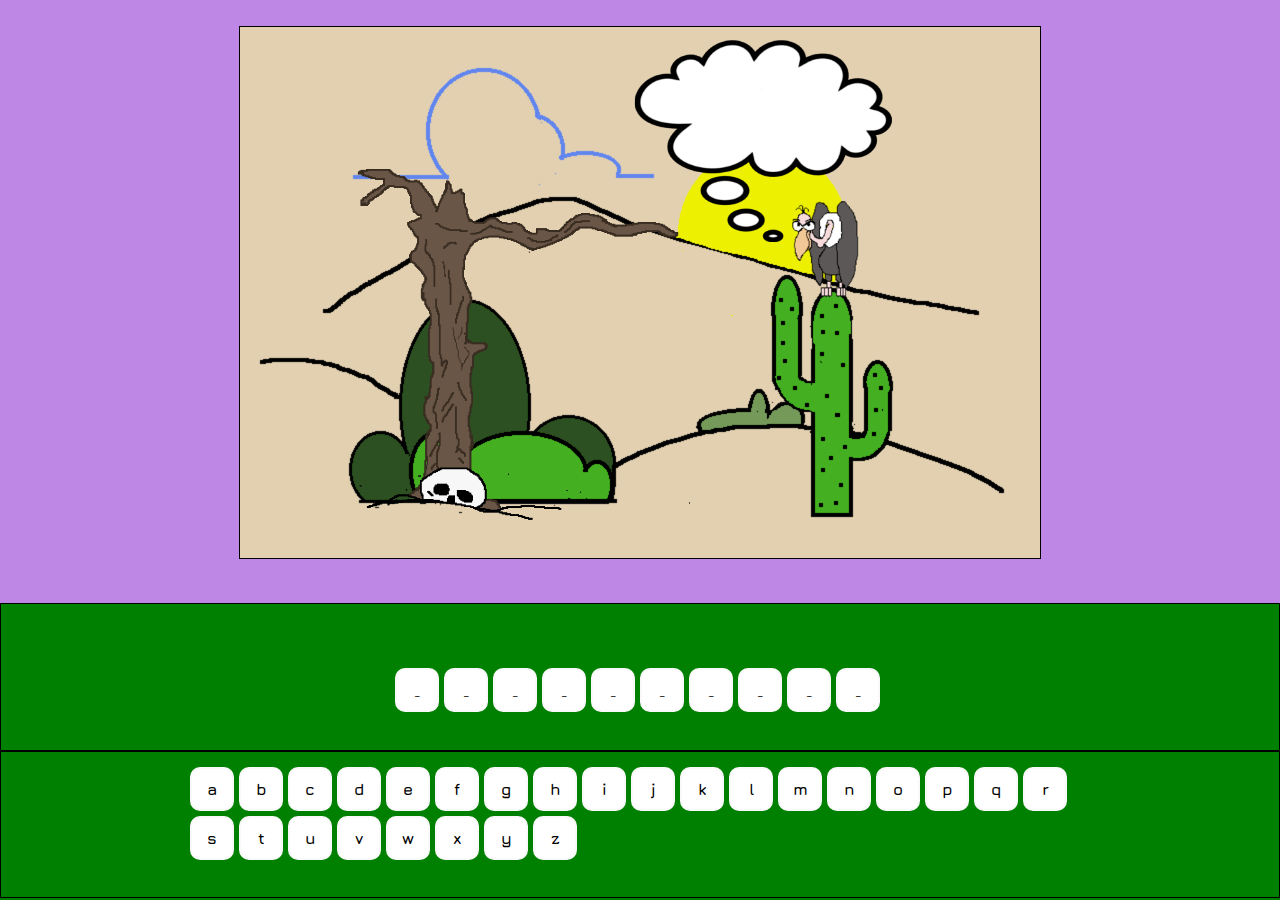
==== juego.html @ 82231e70 "se agrego pagina donde muestra las palabras guardadas" ====
<!DOCTYPE html>
<html lang="es">  
	<head>    
		<title>Hangman</title>    
		<meta charset="UTF-8">
		<link rel="stylesheet" href="css/reset.css">
		<link href="https://fonts.googleapis.com/css2?family=Jura:wght@500&display=swap" rel="stylesheet">
		<link rel="stylesheet" href="css/style.css">
	</head>  
	<body>
		<div class="div-master">
		
			<div class="div-canvas">
				<canvas id="screen" width="800" height="525"></canvas>
			</div>

			<div class="div-teclado">
				<div class="div-visor">
				</div>
				<div class="div-teclas">
				</div>
			</div>
		</div>
		
		<footer>
		</footer>
		
		<script src="js/game.js"></script>
		<script src="js/teclado.js"></script>
	</body>
</html>
---- css/style.css ----
.buitre {
	height: 256px;
	width: 160px;
	background-image: url(../img/buitre.png);
	margin: 0 auto;
	animation: ave 1s steps(3) infinite;
}

@keyframes ave{
	0% {
		zoom:0.4;
		background-position: 0px;
	}
	
 	100% {
		zoom:0.4;
		background-position: -1200px;
	}
}

.hangman {
	height: 800px;
	width: 480px;
	background-image: url(../img/hangman.png);
	margin: 0 auto;
	animation: man 10s steps(14) infinite;
}

@keyframes man{
	0% {
		/* zoom:0.4; */
		background-position: 0px;
	}
	
 	100% {
		/* zoom:0.4; */
		background-position: -6720px;
	}
}

/* ----------------------------------- */
html {
	height:100%;
	width: 100%;
}

body {
	font-size: 1em;
	font-family: 'Jura', sans-serif;
	line-height: 1.5em;
	height:100%;
	width: 100%;
}

.div-master {
	background: #BE86E5;
	height: 100%;
	display: grid;
	row-gap: 2%;
	grid-template-rows: 65% 33%;
}

.div-canvas {
	padding: 0;
    margin: auto;
	border: 1px solid black;
	background: #E2D0B1;
	background-image: url(../img/fondo.png);
}

.div-teclado {
	height:100%;
	background: green;
	row-gap: 10%;
    grid-template-rows: 45% 45%;
	justify-content: center;
	align-items: center;
}

.div-visor {
	height: 49%;
	border: 1px solid black;
}

.div-teclas {
	height: 49%;
	border: 1px solid black;
}

#alfabeto {
	margin:15px auto;
	padding:0;
	max-width:900px;
}


#alfabeto li {
  /* display: inline-block; */
  float: left;
  margin: 0 5px 5px 0;
  width: 40px;
  height: 40px;
  line-height: 40px;
  text-align: center;
  background: #fff;
  border: 2px solid #f9f9f9;
  border-radius: 10px;
}


#alfabeto li:hover {
   position: relative;
   top: 1px;
   left: 1px;
   border-color: #e5e5e5;
   cursor: pointer;
}

#espacios {
	display: flex;
	margin-top: 5%;
	justify-content: center;
	align-items: center;
}

#espacios li {
  float: left;
  margin: 0 5px 5px 0;
  width: 40px;
  height: 40px;
  line-height: 40px;
  text-align: center;
  background: #fff;
  border: 2px solid #f9f9f9;
  border-radius: 10px;
}
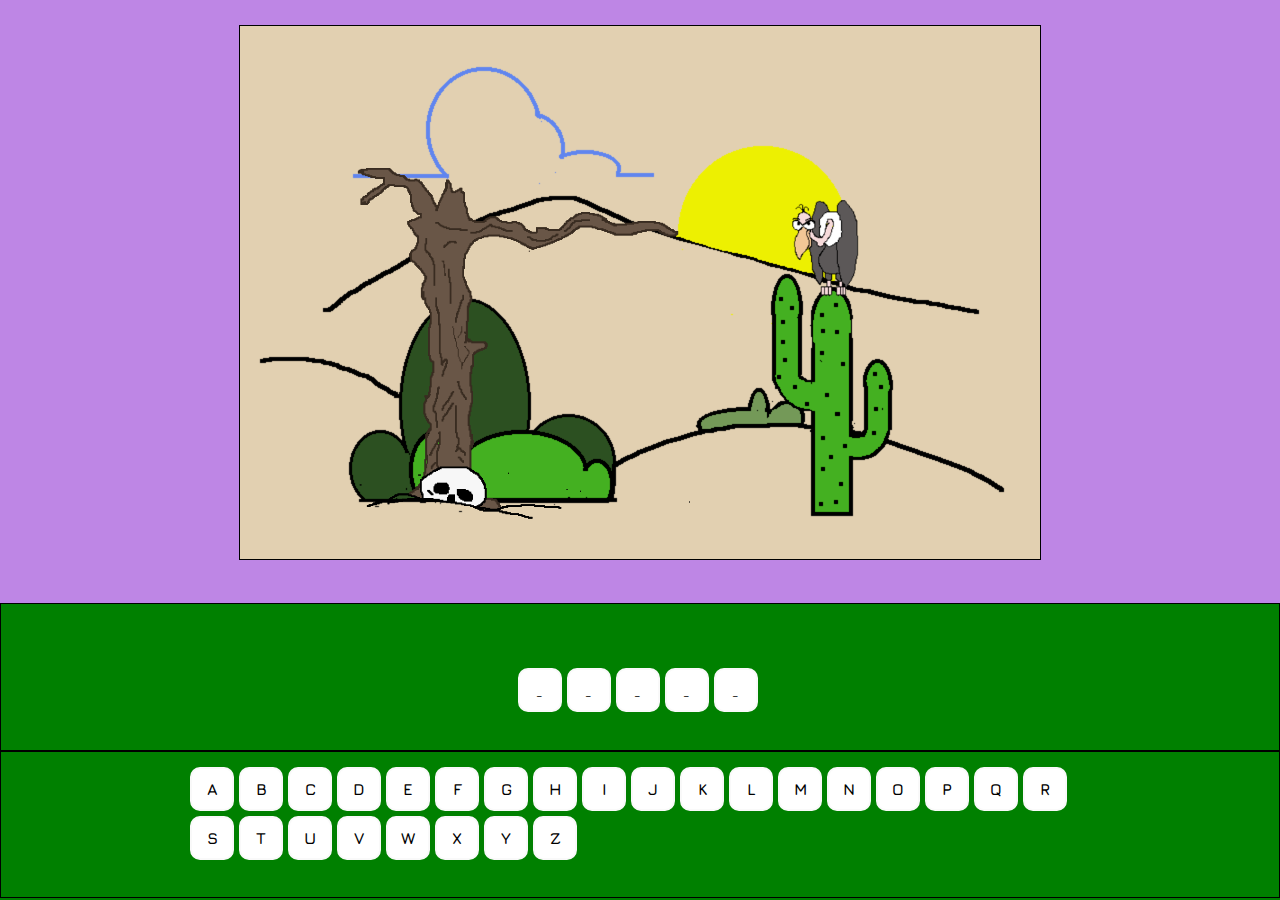
==== commit 0bcbbc5c: "se esta validando si aciertas o pierdes el juego" ====
--- a/juego.html
+++ b/juego.html
@@ -5,6 +5,7 @@
 		<meta charset="UTF-8">
 		<link rel="stylesheet" href="css/reset.css">
 		<link href="https://fonts.googleapis.com/css2?family=Jura:wght@500&display=swap" rel="stylesheet">
+		<link href="https://fonts.googleapis.com/css2?family=Henny+Penny&display=swap" rel="stylesheet">
 		<link rel="stylesheet" href="css/style.css">
 	</head>  
 	<body>
--- a/css/style.css
+++ b/css/style.css
@@ -46,7 +46,8 @@
 
 body {
 	font-size: 1em;
-	font-family: 'Jura', sans-serif;
+	
+	
 	line-height: 1.5em;
 	height:100%;
 	width: 100%;
@@ -61,6 +62,7 @@
 }
 
 .div-canvas {
+	font-family: 'Henny Penny', cursive;
 	padding: 0;
     margin: auto;
 	border: 1px solid black;
@@ -69,6 +71,7 @@
 }
 
 .div-teclado {
+	font-family: 'Jura', sans-serif;
 	height:100%;
 	background: green;
 	row-gap: 10%;
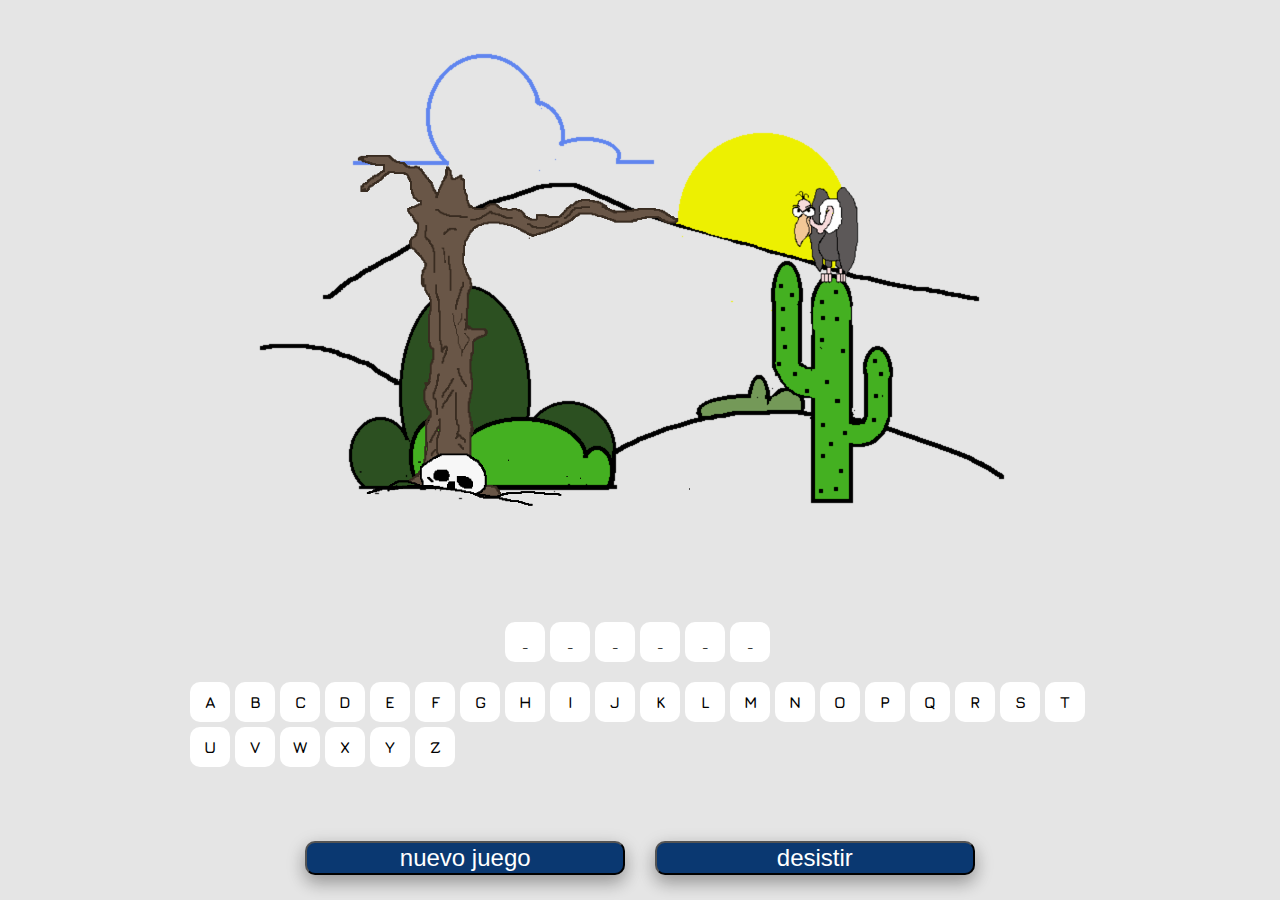
==== commit 02fa1523: "se ha compleato el 90% se deben condicionar los mjs de salida" ====
--- a/juego.html
+++ b/juego.html
@@ -21,11 +21,14 @@
 				<div class="div-teclas">
 				</div>
 			</div>
+
+			<div class="div-btn">
+				<a href="juego.html">
+				<button class="btn">nuevo juego</button></a>
+				<a href="index.html">
+				<button class="btn">desistir</button></a>
+			</div>			
 		</div>
-		
-		<footer>
-		</footer>
-		
 		<script src="js/game.js"></script>
 		<script src="js/teclado.js"></script>
 	</body>
--- a/css/style.css
+++ b/css/style.css
@@ -1,44 +1,3 @@
-.buitre {
-	height: 256px;
-	width: 160px;
-	background-image: url(../img/buitre.png);
-	margin: 0 auto;
-	animation: ave 1s steps(3) infinite;
-}
-
-@keyframes ave{
-	0% {
-		zoom:0.4;
-		background-position: 0px;
-	}
-	
- 	100% {
-		zoom:0.4;
-		background-position: -1200px;
-	}
-}
-
-.hangman {
-	height: 800px;
-	width: 480px;
-	background-image: url(../img/hangman.png);
-	margin: 0 auto;
-	animation: man 10s steps(14) infinite;
-}
-
-@keyframes man{
-	0% {
-		/* zoom:0.4; */
-		background-position: 0px;
-	}
-	
- 	100% {
-		/* zoom:0.4; */
-		background-position: -6720px;
-	}
-}
-
-/* ----------------------------------- */
 html {
 	height:100%;
 	width: 100%;
@@ -46,48 +5,42 @@
 
 body {
 	font-size: 1em;
-	
-	
 	line-height: 1.5em;
 	height:100%;
 	width: 100%;
 }
 
 .div-master {
-	background: #BE86E5;
+	background: #E5E5E5;
 	height: 100%;
 	display: grid;
-	row-gap: 2%;
-	grid-template-rows: 65% 33%;
+	grid-template-rows: 62% 30% 8%;
 }
 
 .div-canvas {
 	font-family: 'Henny Penny', cursive;
 	padding: 0;
     margin: auto;
-	border: 1px solid black;
-	background: #E2D0B1;
 	background-image: url(../img/fondo.png);
 }
 
 .div-teclado {
 	font-family: 'Jura', sans-serif;
-	height:100%;
-	background: green;
-	row-gap: 10%;
-    grid-template-rows: 45% 45%;
+	height:80%;
 	justify-content: center;
 	align-items: center;
 }
 
+.div-btn {
+	text-align: center;
+}
+
 .div-visor {
-	height: 49%;
-	border: 1px solid black;
+	
 }
 
 .div-teclas {
-	height: 49%;
-	border: 1px solid black;
+	
 }
 
 #alfabeto {
@@ -96,9 +49,7 @@
 	max-width:900px;
 }
 
-
 #alfabeto li {
-  /* display: inline-block; */
   float: left;
   margin: 0 5px 5px 0;
   width: 40px;
@@ -106,10 +57,8 @@
   line-height: 40px;
   text-align: center;
   background: #fff;
-  border: 2px solid #f9f9f9;
   border-radius: 10px;
 }
-
 
 #alfabeto li:hover {
    position: relative;
@@ -134,8 +83,29 @@
   line-height: 40px;
   text-align: center;
   background: #fff;
-  border: 2px solid #f9f9f9;
   border-radius: 10px;
+}
+
+.btn {
+	margin: 1%;
+	font-family: 'Russo One', sans-serif;
+	font-size: 1.5em;
+	text-align: center;
+	border-radius: 10px;
+	background: #0A3871;
+	width: 25%;
+	color: white;
+	cursor: pointer;
+	background-color: #0A3871;
+	box-shadow: 0 8px 16px 0 rgba(0,0,0,0.2), 0 6px 20px 0 rgba(0,0,0,0.19);
+}
+
+.btn:hover {
+   position: relative;
+   top: 2px;
+   left: 2px;
+   border-color: #0A3871;
+   cursor: pointer;
 }
 
 
@@ -143,5 +113,3 @@
 
 
 
-
-
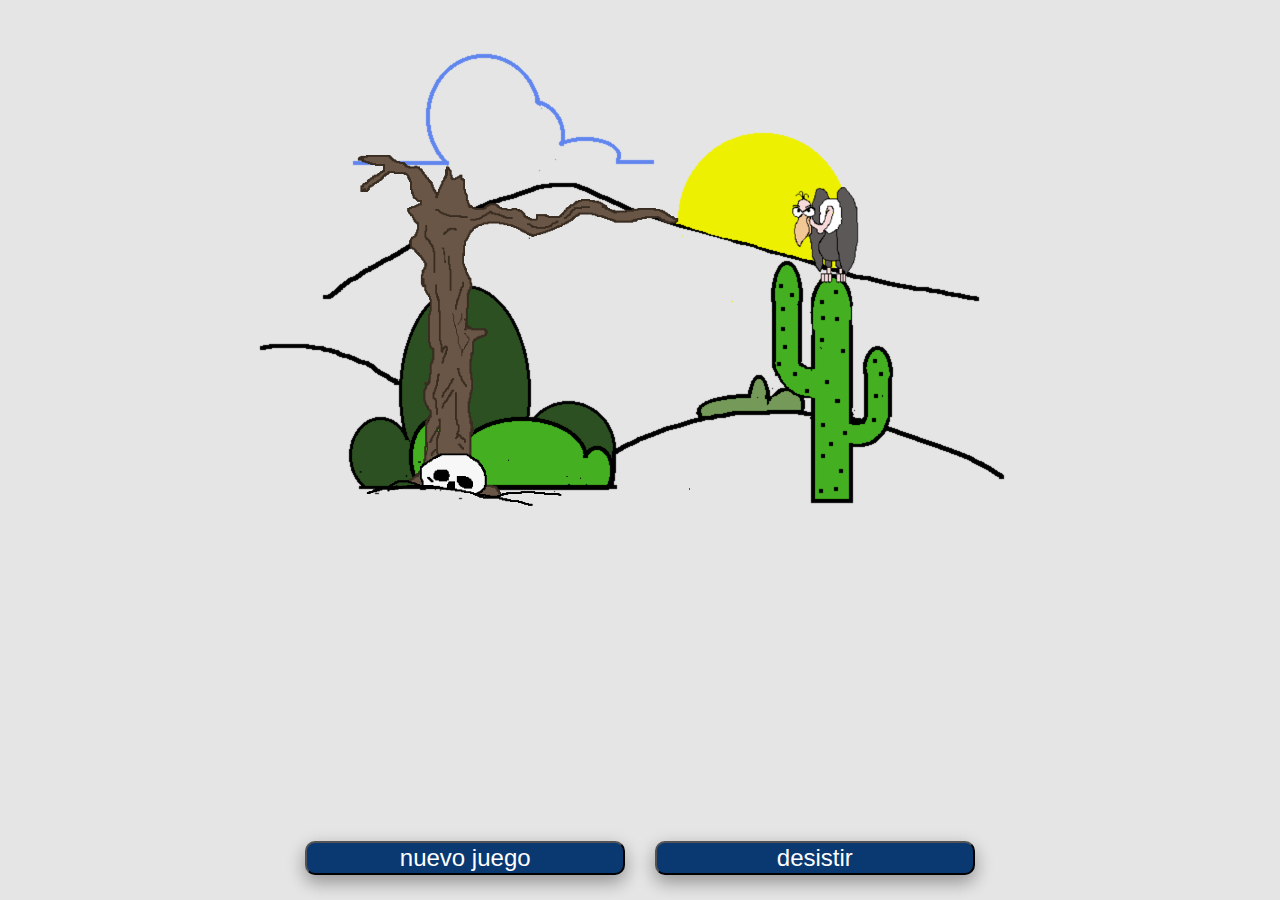
==== commit f1bb2ee8: "se completo el juego en modo escritorio" ====
--- a/juego.html
+++ b/juego.html
@@ -6,7 +6,7 @@
 		<link rel="stylesheet" href="css/reset.css">
 		<link href="https://fonts.googleapis.com/css2?family=Jura:wght@500&display=swap" rel="stylesheet">
 		<link href="https://fonts.googleapis.com/css2?family=Henny+Penny&display=swap" rel="stylesheet">
-		<link rel="stylesheet" href="css/style.css">
+		<link rel="stylesheet" href="css/teclado.css">
 	</head>  
 	<body>
 		<div class="div-master">
@@ -29,7 +29,9 @@
 				<button class="btn">desistir</button></a>
 			</div>			
 		</div>
+		
+		<script src="js/teclado.js"></script>
 		<script src="js/game.js"></script>
-		<script src="js/teclado.js"></script>
+		
 	</body>
 </html> --- a/css/teclado.css
+++ b/css/teclado.css
@@ -0,0 +1,115 @@
+html {
+	height:100%;
+	width: 100%;
+}
+
+body {
+	font-size: 1em;
+	line-height: 1.5em;
+	height:100%;
+	width: 100%;
+}
+
+.div-master {
+	background: #E5E5E5;
+	height: 100%;
+	display: grid;
+	grid-template-rows: 62% 30% 8%;
+}
+
+.div-canvas {
+	font-family: 'Henny Penny', cursive;
+	padding: 0;
+    margin: auto;
+	background-image: url(../img/fondo.png);
+}
+
+.div-teclado {
+	font-family: 'Jura', sans-serif;
+	height:80%;
+	justify-content: center;
+	align-items: center;
+}
+
+.div-btn {
+	text-align: center;
+}
+
+.div-visor {
+	
+}
+
+.div-teclas {
+	
+}
+
+#alfabeto {
+	margin:15px auto;
+	padding:0;
+	max-width:900px;
+}
+
+#alfabeto li {
+  float: left;
+  margin: 0 5px 5px 0;
+  width: 40px;
+  height: 40px;
+  line-height: 40px;
+  text-align: center;
+  background: #fff;
+  border-radius: 10px;
+}
+
+#alfabeto li:hover {
+   position: relative;
+   top: 1px;
+   left: 1px;
+   border-color: #e5e5e5;
+   cursor: pointer;
+}
+
+#espacios {
+	display: flex;
+	margin-top: 5%;
+	justify-content: center;
+	align-items: center;
+}
+
+#espacios li {
+  float: left;
+  margin: 0 5px 5px 0;
+  width: 40px;
+  height: 40px;
+  line-height: 40px;
+  text-align: center;
+  background: #FFC133;
+  border-radius: 10px;
+}
+
+.btn {
+	margin: 1%;
+	font-family: 'Russo One', sans-serif;
+	font-size: 1.5em;
+	text-align: center;
+	border-radius: 10px;
+	background: #0A3871;
+	width: 25%;
+	color: white;
+	cursor: pointer;
+	background-color: #0A3871;
+	box-shadow: 0 8px 16px 0 rgba(0,0,0,0.2), 0 6px 20px 0 rgba(0,0,0,0.19);
+}
+
+.btn:hover {
+   position: relative;
+   top: 2px;
+   left: 2px;
+   border-color: #0A3871;
+   cursor: pointer;
+}
+
+
+
+
+
+
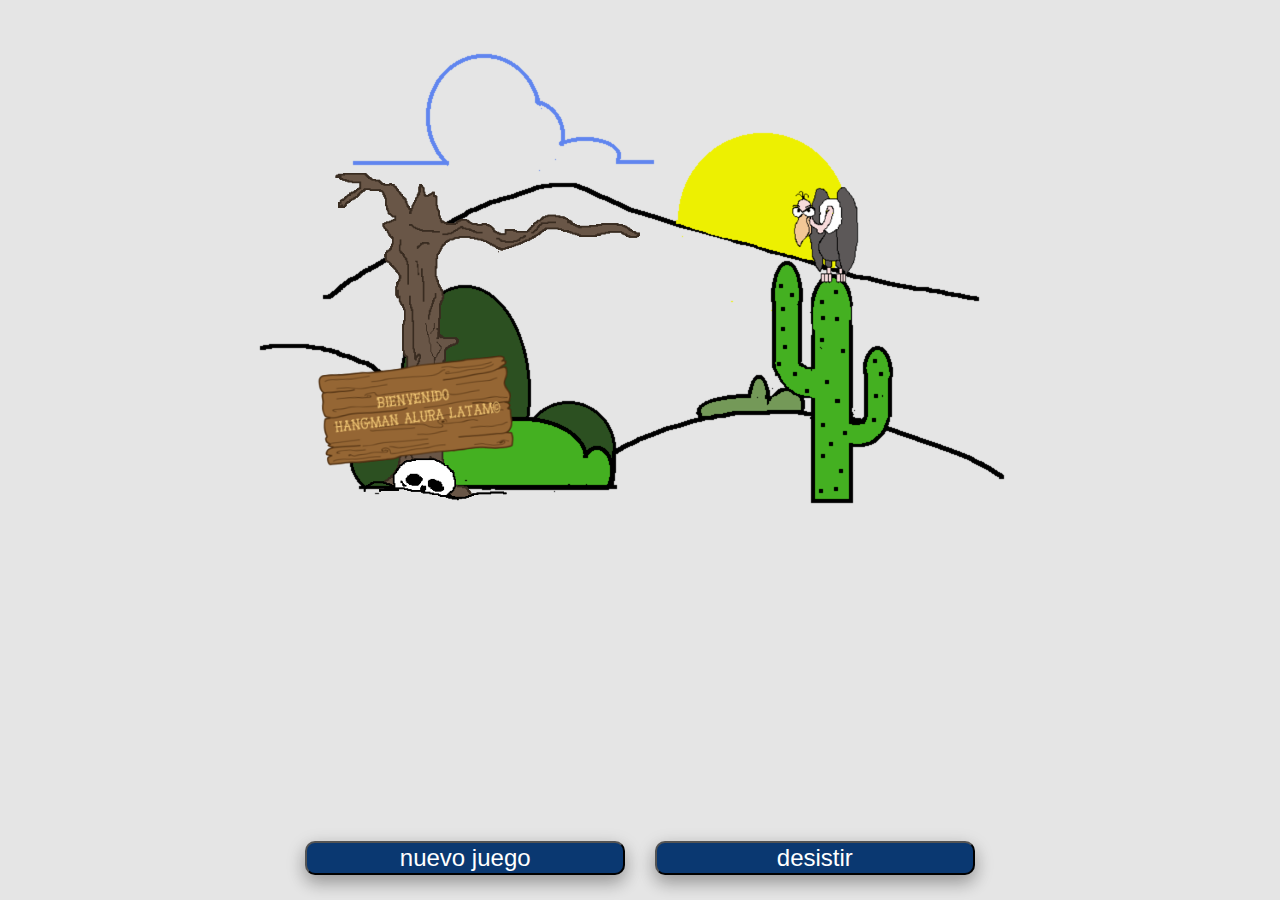
==== commit 84562280: "se completo el proyecto se puede modificar para mejorar" ====
--- a/juego.html
+++ b/juego.html
@@ -6,6 +6,7 @@
 		<link rel="stylesheet" href="css/reset.css">
 		<link href="https://fonts.googleapis.com/css2?family=Jura:wght@500&display=swap" rel="stylesheet">
 		<link href="https://fonts.googleapis.com/css2?family=Henny+Penny&display=swap" rel="stylesheet">
+		<link href="https://fonts.googleapis.com/css2?family=Ewert&display=swap" rel="stylesheet">
 		<link rel="stylesheet" href="css/teclado.css">
 	</head>  
 	<body>
